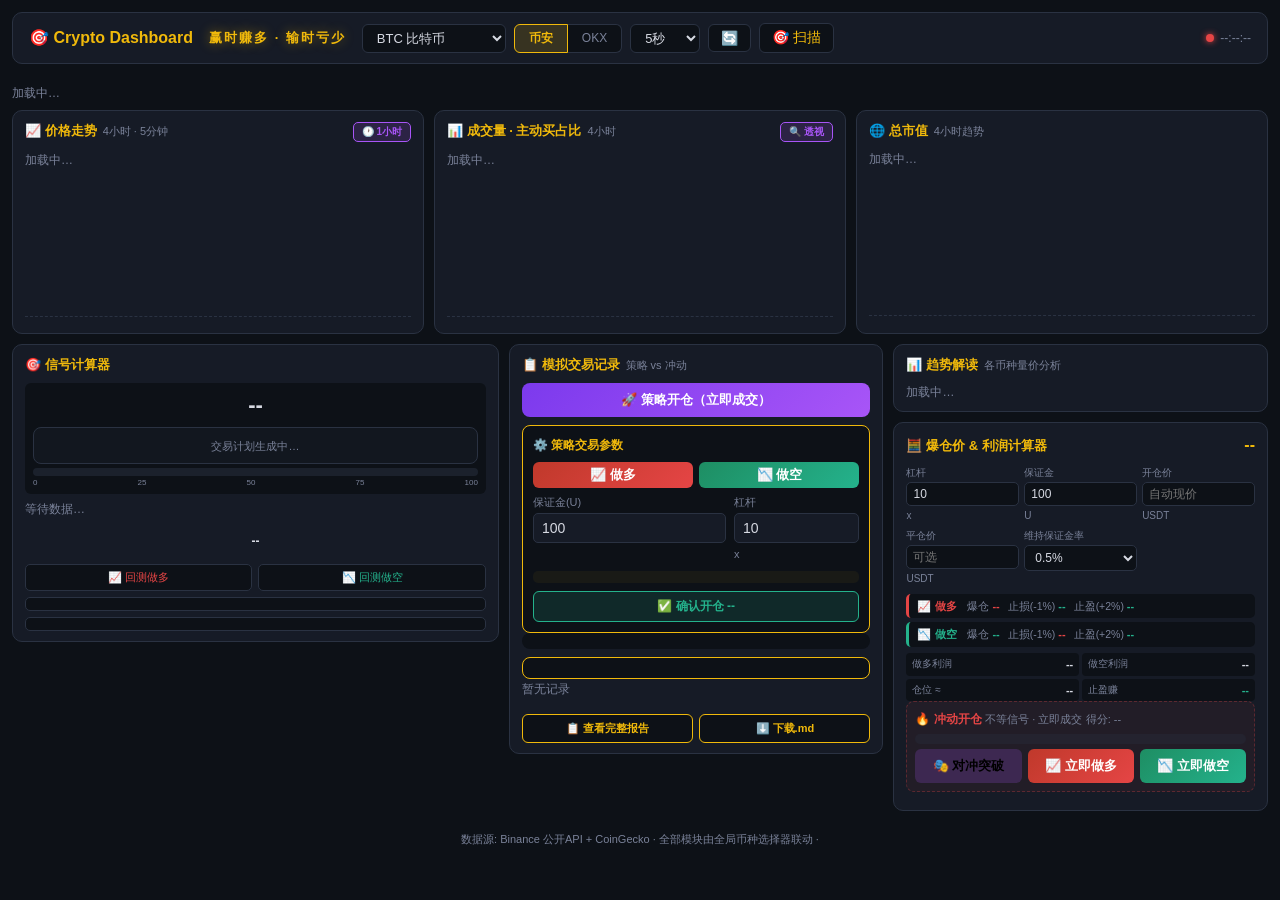
==== index.html @ 4ece56f6 "对冲突破(straddle)一键模式: 🎭双方向同开+结构止损 - 冲动开仓卡新增🎭按钮: 一键开多空双腿(各0×10x可调) - 止损用结构位: 多腿=近10根5m低点/空腿=高点, 止盈各1.5R" ====
<!DOCTYPE html>
<html lang="zh-CN">
<head>
  <meta charset="UTF-8">
  <meta name="viewport" content="width=device-width, initial-scale=1.0">
  <title>赢时赚多 · 输时亏少 — Crypto Dashboard</title>
  <link rel="stylesheet" href="style.css?v=20260913102144">
</head>
<body>
  <!-- 顶栏: 全局控制 -->
  <header class="topbar">
    <div class="logo">🎯 Crypto Dashboard</div>
    <div class="motto">赢时赚多 · 输时亏少</div>
    <div class="controls">
      <select id="coinSel" title="选择币种(币安+OKX双所30币池)">
        <option value="BTCUSDT">BTC 比特币</option>
      </select>
      <div class="src-toggle">
        <button class="src-btn active" id="srcBn">币安</button>
        <button class="src-btn" id="srcOkx">OKX</button>
      </div>
      <select id="intervalSel" title="刷新间隔">
        <option value="5" selected>5秒</option>
        <option value="10">10秒</option>
        <option value="30">30秒</option>
        <option value="60">60秒</option>
      </select>
      <button id="refreshBtn" title="立即刷新">🔄</button>
      <button id="scanBtn" title="扫描30币开仓机会 (快捷键 S)">🎯 扫描</button>
    </div>
    <div class="status">
      <span class="dot" id="statusDot"></span>
      <span id="lastUpdate">--:--:--</span>
    </div>
  </header>

  <!-- 主流币价格条 -->
  <div class="coin-strip" id="coinStrip">
    <span class="loading">加载中…</span>
  </div>

  <!-- 第一行: 三个图表 -->
  <div class="grid charts-row">
    <div class="card chart-card">
      <div class="card-title">📈 价格走势 <span class="sub">4小时 · 5分钟</span>
        <button class="xray-btn" id="hourBtn" title="最近1小时分钟级价格曲线">🕐 1小时</button>
      </div>
      <div id="priceChart" class="chart-area"><span class="loading">加载中…</span></div>
      <div class="chart-info" id="priceInfo"></div>
    </div>
    <div class="card chart-card">
      <div class="card-title">📊 成交量 · 主动买占比 <span class="sub">4小时</span>
        <button class="xray-btn" id="xrayBtn" title="成交透视">🔍 透视</button>
      </div>
      <div id="volChart" class="chart-area"><span class="loading">加载中…</span></div>
      <div class="chart-info" id="volInfo"></div>
    </div>
    <div class="card chart-card">
      <div class="card-title">🌐 总市值 <span class="sub">4小时趋势</span></div>
      <div id="mcChart" class="chart-area"><span class="loading">加载中…</span></div>
      <div class="chart-info" id="mcInfo"></div>
    </div>
  </div>

  <!-- 第二行: 信号 + 趋势 + 计算器 -->
  <div class="grid analysis-row">
    <div class="card signal-card">
      <div class="card-title">🎯 信号计算器</div>
      <div class="score-gauge">
        <div class="sg-score" id="signalScore">--</div>
        <div class="sg-profile" id="signalProfile"></div>
        <div class="tp-box" id="tradePlan"><span class="sub">交易计划生成中…</span></div>
        <div class="sg-bar"><div class="sg-fill" id="scoreBar"></div></div>
        <div class="sg-ticks"><span>0</span><span>25</span><span>50</span><span>75</span><span>100</span></div>
      </div>
      <div id="signalList" class="signal-list"><span class="loading">等待数据…</span></div>
      <div id="signalVerdict" class="verdict">--</div>
      <div class="bt-btns">
        <button id="btLong" class="bt-btn long">📈 回测做多</button>
        <button id="btShort" class="bt-btn short">📉 回测做空</button>
      </div>
      <div id="btResult" class="bt-result hidden"></div>
      <div id="btTrades" class="bt-trades hidden"></div>
    </div>
    <div class="card forward-card">
      <div class="card-title">📋 模拟交易记录 <span class="sub">策略 vs 冲动</span></div>
      <button id="simStartBtn" class="sim-start">🚀 策略开仓（立即成交）</button>
      <div id="simForm" class="sim-form hidden">
        <div class="sim-form-title">⚙️ 策略交易参数</div>
        <div class="impulse-btns" style="margin-bottom:6px">
          <button id="simDirLong" class="impulse-btn il" style="padding:4px">📈 做多</button>
          <button id="simDirShort" class="impulse-btn is" style="padding:4px">📉 做空</button>
        </div>
        <div class="sim-form-grid">
          <label>保证金(U)<input id="simMargin" type="number" value="100" min="10"></label>
          <label>杠杆<input id="simLev" type="number" value="10" min="1" max="125">x</label>
        </div>
        <div id="simPreview" class="sim-preview"></div>
        <button id="simConfirm" class="sim-confirm">✅ 确认开仓 <span id="simConfirmPrice" style="font-weight:800">--</span></button>
      </div>
      <div id="simCompare" class="sim-compare"></div>
      <div id="simActive" class="sim-active hidden"></div>
      <div id="simHistory" class="sim-history"><span class="loading">暂无记录</span></div>
      <div style="display:flex;gap:6px;margin-top:8px">
        <button id="viewReportBtn" class="export-btn" style="flex:1">📋 查看完整报告</button>
        <button id="exportBtn" class="export-btn" style="flex:1" title="写入index.html所在文件夹(需先运行: python3 server.py)">⬇️ 下载.md</button>
      </div>
    </div>
    <div class="trend-calc-col">
    <div class="card trend-card">
      <div class="card-title">📊 趋势解读 <span class="sub">各币种量价分析</span></div>
      <div id="trendList" class="trend-list"><span class="loading">加载中…</span></div>
    </div>
    <div class="card calc-card">
      <div class="card-title">🧮 爆仓价 & 利润计算器 <span id="curPrice" class="calc-cur-price">--</span></div>
      <div class="calc-grid">
        <label>杠杆<input id="lev" type="number" value="10" min="1" max="125">x</label>
        <label>保证金<input id="margin" type="number" value="100">U</label>
        <label>开仓价<input id="entry" type="number" step="any" placeholder="自动现价">USDT</label>
        <label>平仓价<input id="exitP" type="number" step="any" placeholder="可选">USDT</label>
        <label>维持保证金率
          <select id="mmr"><option value="0.004">0.4%</option><option value="0.005" selected>0.5%</option><option value="0.01">1%</option></select>
        </label>
      </div>
      <div class="calc-tps">
        <div class="ctp long">
          <span class="ctp-h">📈 做多</span>
          <span>爆仓 <b id="liqLong" class="c-red">--</b></span>
          <span>止损(-1%) <b id="slLong" class="c-green">--</b></span>
          <span>止盈(+2%) <b id="tpLong" class="c-green">--</b></span>
        </div>
        <div class="ctp short">
          <span class="ctp-h">📉 做空</span>
          <span>爆仓 <b id="liqShort" class="c-green">--</b></span>
          <span>止损(-1%) <b id="slShort" class="c-red">--</b></span>
          <span>止盈(+2%) <b id="tpShort" class="c-green">--</b></span>
        </div>
      </div>
      <div class="calc-results">
        <div class="cr"><label>做多利润</label><b id="pnlLong">--</b></div>
        <div class="cr"><label>做空利润</label><b id="pnlShort">--</b></div>
        <div class="cr"><label>仓位 ≈</label><b id="posSize">--</b></div>
        <div class="cr"><label>止盈赚</label><b id="tpProfit" style="color:var(--down)">--</b></div>
      </div>

      <!-- 冲动开仓区(计算器下方) -->
      <div class="impulse-box">
        <div class="impulse-title">🔥 冲动开仓 <span class="sub">不等信号 · 立即成交</span> <span id="impulseScore" class="sub" style="margin-left:auto">得分: --</span></div>
        <div class="impulse-preview" id="impulsePreview"></div>
        <div class="impulse-btns">
          <button id="hedgeBtn" class="impulse-btn" style="background:rgba(168,85,247,0.2);border-color:rgba(168,85,247,0.5)" title="双方向同开: 多腿止损=近10根5m低点, 空腿止损=近10根高点, 各1.5R止盈, 输腿小亏出局赢腿吃突破">🎭 对冲突破</button>
        <button id="impulseLong" class="impulse-btn il">📈 立即做多</button>
          <button id="impulseShort" class="impulse-btn is">📉 立即做空</button>
        </div>
      </div>
    </div>
    </div>
  </div>

  <footer>
    数据源: Binance 公开API + CoinGecko · 全部模块由全局币种选择器联动 · <span id="dataRange"></span>
  </footer>

  <!-- 开仓机会扫描弹框 -->
  <div class="xray-overlay hidden" id="scanOverlay">
    <div class="xray-modal" style="max-width:600px">
      <div class="xray-header">
        <span class="xray-title">🎯 开仓机会扫描 <span id="scanSummary" class="sub"></span></span>
        <button class="xray-close" id="scanClose">&times;</button>
      </div>
      <div class="xray-body">
        <div class="xs-title">全池信号评分 <span class="sub">按最高分排序 · 点击币种直接跳转 · S键重扫</span></div>
        <div id="scanList" class="scan-list"><span class="loading">按 S 或点按钮开始扫描</span></div>
      </div>
    </div>
  </div>

  <!-- 1小时价格细览弹框 -->
  <div class="xray-overlay hidden" id="hourOverlay">
    <div class="xray-modal" style="max-width:640px">
      <div class="xray-header">
        <span class="xray-title">🕐 最近1小时价格 · <span id="hourSym">--</span></span>
        <button class="xray-close" id="hourClose">&times;</button>
      </div>
      <div class="xray-body">
        <div id="hourStats" class="hour-stats"></div>
        <div id="hourChart" class="hour-chart"><span class="loading">加载中…</span></div>
        <div class="xs-title" style="margin-top:8px">分钟明细 <span class="sub">最新在前 · 时间 | 价格 | 幅度</span></div>
        <div id="hourRows" class="hour-rows"><span class="loading">加载中…</span></div>
      </div>
    </div>
  </div>

  <!-- 成交透视弹框 -->
  <div class="xray-overlay hidden" id="xrayOverlay">
    <div class="xray-modal">
      <div class="xray-header">
        <span class="xray-title">🔍 成交透视 · <span id="xraySym">--</span></span>
        <button class="xray-close" id="xrayClose">&times;</button>
      </div>
      <div class="xray-body">
        <div class="xray-section">
          <div class="xs-title">📐 量价分布 <span class="sub">价格 × 成交量（真实成交密集区）</span></div>
          <div id="xrayProfile" class="xray-profile"><span class="loading">分析中…</span></div>
          <div class="xray-insight" id="xrayProfileInsight"></div>
        </div>
        <div class="xray-section">
          <div class="xs-title">👥 交易者画像 <span class="sub">谁在买 · 谁在卖</span></div>
          <div id="xrayTraders" class="xray-traders"><span class="loading">分析中…</span></div>
          <div class="xray-insight" id="xrayTraderInsight"></div>
        </div>
        <div class="xray-section">
          <div class="xs-title">🤝 市场共识 <span class="sub">交易者的期望与分歧</span></div>
          <div id="xrayConsensus" class="xray-consensus"><span class="loading">分析中…</span></div>
          <div class="xray-insight" id="xrayConsensusInsight"></div>
        </div>
        <div class="xray-section">
          <div class="xs-title">🐋 大单成交 <span class="sub">时间倒序 · 买卖分区</span> <span id="tradeSummary" class="sub"></span></div>
          <div id="tradesArea" class="xray-trades"><span class="loading">加载中…</span></div>
        </div>
        <div class="xray-section">
          <div class="xs-title">🧱 盘口大墙 <span class="sub">支撑/阻力 + 行为追踪</span> <span id="wallTime" class="sub"></span></div>
          <div id="wallsArea" class="xray-walls"><span class="loading">加载中…</span></div>
        </div>
      </div>
    </div>
  </div>

  <!-- 交易报告弹框 -->
  <div class="xray-overlay hidden" id="reportOverlay">
    <div class="xray-modal" style="max-width:600px">
      <div class="xray-header">
        <span class="xray-title">📋 交易报告</span>
        <button class="xray-close" onclick="document.getElementById('reportOverlay').classList.add('hidden')">&times;</button>
      </div>
      <div class="xray-body" id="reportBody"></div>
    </div>
  </div>

  <!-- 交易详情弹框 -->
  <div class="xray-overlay hidden" id="tradeDetailOverlay">
    <div class="xray-modal" style="max-width:480px">
      <div class="xray-header">
        <span class="xray-title" id="tdTitle">交易详情</span>
        <button class="xray-close" onclick="document.getElementById('tradeDetailOverlay').classList.add('hidden')">&times;</button>
      </div>
      <div class="xray-body" id="tdBody"></div>
    </div>
  </div>

  <script src="app.js?v=20260913102144"></script>
</body>
</html>
---- style.css ----
:root {
  --bg: #0d1117;
  --card: #161b26;
  --border: #2a3242;
  --text: #d7dae3;
  --muted: #7a8299;
  --accent: #f0b90b;
  --up: #e54545;
  --down: #24b28c;
  --purple: #a855f7;
}

* { margin: 0; padding: 0; box-sizing: border-box; }

body {
  background: var(--bg);
  color: var(--text);
  font: 13px/1.5 -apple-system, "Segoe UI", "Microsoft YaHei", "PingFang SC", "Noto Sans CJK SC", sans-serif;
  min-height: 100vh;
  padding: 12px;
}

/* ---------- 顶栏 ---------- */
.topbar {
  display: flex;
  align-items: center;
  gap: 16px;
  padding: 10px 16px;
  background: var(--card);
  border: 1px solid var(--border);
  border-radius: 10px;
  margin-bottom: 12px;
}
.logo { font-size: 16px; font-weight: 800; color: var(--accent); }
.controls { display: flex; gap: 8px; align-items: center; }
.controls select {
  background: var(--bg);
  color: var(--text);
  border: 1px solid var(--border);
  border-radius: 6px;
  padding: 5px 10px;
  font-size: 13px;
  cursor: pointer;
}
.controls button {
  background: var(--bg);
  color: var(--accent);
  border: 1px solid var(--border);
  border-radius: 6px;
  padding: 5px 12px;
  font-size: 14px;
  cursor: pointer;
}
.controls button:hover { border-color: var(--accent); }

.src-toggle { display: flex; }
.src-btn {
  background: var(--bg) !important;
  color: var(--muted) !important;
  border: 1px solid var(--border) !important;
  padding: 5px 14px !important;
  font-size: 12px !important;
  cursor: pointer;
  border-radius: 0 !important;
}
.src-btn:first-child { border-radius: 6px 0 0 6px !important; }
.src-btn:last-child { border-radius: 0 6px 6px 0 !important; border-left: none !important; }
.src-btn.active {
  background: rgba(240, 185, 11, 0.15) !important;
  border-color: var(--accent) !important;
  color: var(--accent) !important;
  font-weight: 700;
}
.status { margin-left: auto; display: flex; align-items: center; gap: 6px; font-size: 12px; color: var(--muted); }
.dot { width: 8px; height: 8px; border-radius: 50%; background: var(--muted); }
.dot.ok { background: var(--down); box-shadow: 0 0 6px var(--down); }
.dot.err { background: var(--up); box-shadow: 0 0 6px var(--up); }

/* ---------- 主流币价格条 ---------- */
.coin-strip {
  display: flex;
  gap: 8px;
  padding: 8px 0;
  overflow-x: auto;
}
.coin-chip {
  flex: 1 0 100px;
  min-width: 100px;
  background: var(--card);
  border: 1px solid var(--border);
  border-radius: 8px;
  padding: 6px 10px;
  cursor: pointer;
  transition: border-color 0.2s;
  text-align: center;
}
.coin-chip:hover { border-color: var(--accent); }
.coin-chip.active {
  border-color: var(--accent);
  background: rgba(240, 185, 11, 0.08);
}
.cc-sym { font-size: 12px; font-weight: 700; }
.cc-price { font-size: 13px; font-weight: 700; font-variant-numeric: tabular-nums; margin-top: 1px; }
.cc-chg { font-size: 10.5px; font-weight: 600; }
.cc-chg.up { color: var(--up); }
.cc-chg.down { color: var(--down); }

/* ---------- 网格布局 ---------- */
.grid { display: grid; gap: 10px; margin-bottom: 10px; }
.charts-row { grid-template-columns: 1fr 1fr 1fr; }
.analysis-row { grid-template-columns: 1.3fr 1fr 1fr; align-items: start; }
.data-row { grid-template-columns: 1fr 1fr; }
.grid > .card { min-width: 0; }

@media (max-width: 1200px) {
  .charts-row { grid-template-columns: 1fr; }
  .analysis-row { grid-template-columns: 1fr; }
  .data-row { grid-template-columns: 1fr; }
}

/* ---------- 卡片 ---------- */
.card {
  background: var(--card);
  border: 1px solid var(--border);
  border-radius: 10px;
  padding: 10px 12px;
  overflow: hidden;
}
.card-title {
  font-size: 13px;
  font-weight: 700;
  color: var(--accent);
  margin-bottom: 8px;
  display: flex;
  align-items: baseline;
  gap: 6px;
}
.sub { font-size: 11px; color: var(--muted); font-weight: 400; }
.loading { color: var(--muted); font-size: 12px; }

/* ---------- 图表 ---------- */
.chart-area { min-height: 160px; }
.chart-area svg { width: 100%; display: block; }
.chart-info {
  padding-top: 6px;
  font-size: 11px;
  color: var(--muted);
  border-top: 1px dashed var(--border);
  margin-top: 6px;
}

/* ---------- 信号计算器 ---------- */
.score-gauge {
  margin-bottom: 6px;
  padding: 5px 8px;
  background: var(--bg);
  border-radius: 6px;
  text-align: center;
}
.sg-score {
  font-size: 22px;
  font-weight: 800;
  font-variant-numeric: tabular-nums;
  margin-bottom: 2px;
}
.sg-score.high { color: var(--down); }
.sg-score.mid { color: var(--accent); }
.sg-score.low { color: var(--up); }
.sg-bar {
  height: 8px;
  background: rgba(42,50,66,0.5);
  border-radius: 4px;
  overflow: hidden;
}
.sg-fill {
  height: 100%;
  border-radius: 4px;
  transition: width 0.5s, background 0.3s;
}
.sg-ticks {
  display: flex;
  justify-content: space-between;
  font-size: 8px;
  color: var(--muted);
  margin-top: 1px;
}

.sig-calc {
  padding: 3px 6px;
  background: var(--bg);
  border-radius: 4px;
  margin-bottom: 3px;
}
.sig-calc.passed { border-left: 3px solid var(--down); }
.sig-calc.failed { border-left: 3px solid var(--border); }
.sc-head {
  display: flex;
  align-items: center;
  gap: 4px;
  font-size: 11px;
  flex-wrap: nowrap;
}
.sc-num { color: var(--muted); font-size: 9px; min-width: 12px; }
.sc-name { font-weight: 700; min-width: 52px; white-space: nowrap; }
.sc-pass { font-size: 9px; font-weight: 600; margin-left: auto; white-space: nowrap; }
.sc-pass.on { color: var(--down); }
.sc-pass.off { color: var(--muted); }
.sc-pts { font-weight: 800; font-variant-numeric: tabular-nums; min-width: 36px; text-align: right; white-space: nowrap; }
.sc-pts.on { color: var(--down); }
.sc-pts.off { color: var(--muted); }
.sc-detail {
  display: flex;
  justify-content: space-between;
  font-size: 9px;
  color: var(--muted);
  margin-top: 2px;
  white-space: nowrap;
  overflow: hidden;
}
.sc-val { color: var(--text); font-weight: 600; }
.sc-thresh { color: var(--muted); }
.sc-bar {
  height: 4px;
  background: rgba(42,50,66,0.4);
  border-radius: 2px;
  margin-top: 2px;
  overflow: hidden;
}
.sc-bar-fill {
  height: 100%;
  border-radius: 2px;
  transition: width 0.4s;
}
.sc-bar-fill.pass { background: var(--down); }
.sc-bar-fill.near { background: var(--accent); }
.sc-bar-fill.far  { background: rgba(122,130,153,0.4); }

/* ---------- 信号面板(旧) ---------- */
.signal-list { display: flex; flex-direction: column; gap: 4px; }
.verdict {
  margin-top: 8px;
  padding: 6px 10px;
  border-radius: 6px;
  font-size: 12px;
  font-weight: 700;
  text-align: center;
}
.verdict.go { background: rgba(36,178,140,0.12); color: var(--down); }
.verdict.wait { background: rgba(240,185,11,0.1); color: var(--accent); }
.verdict.no { background: rgba(229,69,69,0.1); color: var(--up); }

.bt-btns { display: flex; gap: 6px; margin-top: 8px; }
.bt-btn {
  flex: 1;
  padding: 5px;
  background: var(--bg);
  border: 1px solid var(--border);
  border-radius: 5px;
  font-size: 11px;
  cursor: pointer;
}
.bt-btn.long { color: var(--up); }
.bt-btn.short { color: var(--down); }
.bt-btn:hover { border-color: var(--accent); }
.bt-btn:disabled { opacity: 0.5; }
.bt-result {
  margin-top: 6px;
  padding: 6px 8px;
  background: var(--bg);
  border: 1px solid var(--border);
  border-radius: 5px;
  font-size: 11px;
}
.bt-result .r { display: flex; justify-content: space-between; padding: 1px 0; }
.bt-result .good { color: var(--down); }
.bt-result .bad { color: var(--up); }

.bt-trades {
  margin-top: 6px;
  padding: 6px 8px;
  background: var(--bg);
  border: 1px solid var(--border);
  border-radius: 5px;
  font-size: 10.5px;
  max-height: 180px;
  overflow-y: auto;
}
.bt-trade-row {
  display: flex;
  gap: 6px;
  padding: 2px 0;
  border-bottom: 1px solid rgba(42,50,66,0.2);
  font-variant-numeric: tabular-nums;
}
.bt-trade-row:last-child { border-bottom: none; }
.bt-t-time { width: 100px; color: var(--muted); }
.bt-t-entry { width: 80px; text-align: right; }
.bt-t-exit { width: 80px; text-align: right; }
.bt-t-result { width: 50px; text-align: center; font-weight: 700; }
.bt-t-result.win { color: var(--down); }
.bt-t-result.loss { color: var(--up); }
.bt-t-pl { width: 60px; text-align: right; font-weight: 700; }
.bt-t-pl.win { color: var(--down); }
.bt-t-pl.loss { color: var(--up); }

.bt-strategy {
  margin-top: 6px;
  padding: 6px 8px;
  background: rgba(240,185,11,0.05);
  border: 1px dashed var(--border);
  border-radius: 5px;
  font-size: 10px;
  color: var(--muted);
  line-height: 1.5;
}
.bt-strategy b { color: var(--accent); }

/* ---------- 模拟交易 ---------- */
.sim-start {
  display: block;
  width: 100%;
  margin-top: 8px;
  padding: 8px;
  background: linear-gradient(135deg, #7c3aed, #a855f7);
  border: none;
  border-radius: 8px;
  color: #fff;
  font-size: 13px;
  font-weight: 700;
  cursor: pointer;
}
.sim-start:hover { box-shadow: 0 2px 12px rgba(168,85,247,0.4); }

.sim-form {
  margin-top: 8px;
  padding: 10px;
  background: var(--bg);
  border: 1px solid var(--accent);
  border-radius: 8px;
}
.sim-form-title { font-size: 12px; font-weight: 700; color: var(--accent); margin-bottom: 8px; }
.sim-form-grid { display: grid; grid-template-columns: 1fr 1fr; gap: 8px; }
.sim-form-grid label { display: flex; flex-direction: column; gap: 3px; font-size: 11px; color: var(--muted); }
.sim-form-grid input {
  background: var(--card); color: var(--text);
  border: 1px solid var(--border); border-radius: 5px;
  padding: 6px 8px; font-size: 14px;
}
.sim-preview {
  margin-top: 8px;
  padding: 6px 8px;
  background: rgba(240,185,11,0.05);
  border-radius: 5px;
  font-size: 11px;
  color: var(--muted);
  line-height: 1.5;
}
.sim-preview b { color: var(--text); }
.sim-confirm {
  display: block;
  width: 100%;
  margin-top: 8px;
  padding: 6px;
  background: rgba(36,178,140,0.15);
  border: 1px solid var(--down);
  border-radius: 6px;
  color: var(--down);
  font-size: 12px;
  font-weight: 700;
  cursor: pointer;
}
.sim-confirm:hover { background: rgba(36,178,140,0.25); }

.sim-active {
  margin-top: 8px;
  padding: 10px;
  background: var(--bg);
  border: 1px solid var(--accent);
  border-radius: 8px;
  font-size: 12px;
}
.sa-status { font-size: 13px; font-weight: 800; margin-bottom: 6px; }
.sa-status.open { color: var(--down); }
.sa-status.win { color: var(--down); }
.sa-status.loss { color: var(--up); }
.sa-status.liquidated { color: #ff4444; }
.sa-status.waiting { color: var(--accent); }
.sa-row { display: flex; justify-content: space-between; padding: 2px 0; }
.sa-row .l { color: var(--muted); font-size: 11px; }
.sa-row .v { font-weight: 700; font-variant-numeric: tabular-nums; }
.sa-pnl { font-size: 18px; font-weight: 800; text-align: center; padding: 6px 0; margin-top: 4px; border-radius: 5px; }
.sa-pnl.pos { color: var(--down); background: rgba(36,178,140,0.1); }
.sa-pnl.neg { color: var(--up); background: rgba(229,69,69,0.1); }

.sim-history { max-height: 200px; overflow-y: auto; margin-bottom: 6px; }
.sim-h-row {
  display: flex;
  gap: 6px;
  padding: 3px 6px;
  font-size: 11px;
  font-variant-numeric: tabular-nums;
  border-bottom: 1px solid rgba(42,50,66,0.2);
  align-items: center;
}
.sh-time { width: 90px; color: var(--muted); font-size: 10px; }
.sh-sym { width: 40px; font-weight: 700; }
.sh-detail { flex: 1; color: var(--muted); font-size: 10px; }
.sh-result { width: 55px; text-align: center; font-weight: 700; font-size: 10px; border-radius: 3px; }
.sh-pnl { width: 65px; text-align: right; font-weight: 700; }
.sh-pnl.pos { color: var(--down); }
.sh-pnl.neg { color: var(--up); }

/* ---------- 前向验证 ---------- */
.forward-card { grid-column: span 1; }

/* ---------- 开仓机会扫描 ---------- */
.scan-list { display: flex; flex-direction: column; gap: 4px; max-height: 62vh; overflow-y: auto; }
.scan-row {
  display: flex; gap: 10px; align-items: center;
  padding: 6px 10px; border-radius: 6px; background: var(--bg);
  font-size: 12px; cursor: pointer; border: 1px solid transparent;
}
.scan-row:hover { border-color: var(--accent); }
.scan-row.hit { background: rgba(240, 185, 11, 0.06); }
.scan-row.hit.strong { border-color: rgba(229, 69, 69, 0.35); }
.sr-sym { width: 50px; font-weight: 700; flex-shrink: 0; }
.sr-tag { width: 42px; flex-shrink: 0; font-size: 9.5px; text-align: center; border-radius: 4px; padding: 1px 0; }
.sr-tag.主流 { background: rgba(240, 185, 11, 0.15); color: var(--accent); }
.sr-tag.山寨 { background: rgba(122, 130, 153, 0.18); color: var(--muted); }
.sr-tag.高波动 { background: rgba(229, 69, 69, 0.15); color: var(--up); }
.sr-verdict { width: 74px; font-weight: 700; flex-shrink: 0; }
.sg-profile { font-size: 10px; color: var(--muted); text-align: center; margin: 2px 0 3px; }
.sr-price { width: 76px; text-align: right; flex-shrink: 0; font-weight: 600; font-variant-numeric: tabular-nums; }
.sr-score { width: 88px; flex-shrink: 0; color: var(--muted); font-variant-numeric: tabular-nums; }
.sr-hits { flex: 1; color: var(--muted); font-size: 10.5px; overflow: hidden; text-overflow: ellipsis; white-space: nowrap; }
.sr-chg { width: 56px; text-align: right; flex-shrink: 0; font-weight: 600; font-variant-numeric: tabular-nums; }
.sr-chg.up { color: var(--up); }
.sr-chg.down { color: var(--down); }

/* 策略开仓方向按钮选中态 */
.impulse-btn.dir-sel {
  border-color: var(--accent);
  background: rgba(240, 185, 11, 0.18);
  font-weight: 800;
  box-shadow: 0 0 0 1px var(--accent) inset;
}

/* ---------- 1小时价格细览 ---------- */
.hour-stats { display: flex; flex-direction: column; gap: 3px; margin-bottom: 6px; }
.hs-row { display: flex; gap: 8px; font-size: 12px; align-items: baseline; flex-wrap: wrap; }
.hs-row .l { color: var(--muted); font-size: 11px; }
.hs-row b { margin-right: 12px; font-variant-numeric: tabular-nums; }
.hour-chart svg { width: 100%; }
.hour-rows { display: flex; flex-direction: column; gap: 2px; max-height: 220px; overflow-y: auto; }
.hr-row { display: flex; gap: 10px; font-size: 11.5px; font-variant-numeric: tabular-nums; padding: 2px 6px; border-radius: 4px; }
.hr-row:nth-child(odd) { background: rgba(42, 50, 66, 0.3); }
.h-time { width: 46px; color: var(--muted); }
.h-price { flex: 1; font-weight: 600; }
.h-chg { width: 72px; text-align: right; }
.h-chg.up { color: var(--up); }
.h-chg.down { color: var(--down); }

/* ---------- 趋势解读 ---------- */
.trend-list { display: flex; flex-direction: column; gap: 2px; max-height: 360px; overflow-y: auto; }
.trend-row {
  display: flex;
  gap: 8px;
  align-items: baseline;
  padding: 3px 6px;
  font-size: 11.5px;
  border-bottom: 1px solid rgba(42,50,66,0.3);
}
.trend-row:last-child { border-bottom: none; }
.tr-sym { width: 48px; font-weight: 700; flex-shrink: 0; }
.tr-verdict { flex: 1; }
.tr-verdict.bull { color: var(--up); }
.tr-verdict.bear { color: var(--down); }
.tr-verdict.neutral { color: var(--muted); }
.tr-verdict.warn { color: var(--accent); }

/* ---------- 计算器 ---------- */
.calc-grid {
  display: grid;
  grid-template-columns: 1fr 1fr 1fr;
  gap: 5px;
  margin-bottom: 8px;
}
.calc-grid label {
  display: flex;
  flex-direction: column;
  gap: 2px;
  font-size: 10px;
  color: var(--muted);
}
.calc-grid input, .calc-grid select {
  background: var(--bg);
  color: var(--text);
  border: 1px solid var(--border);
  border-radius: 5px;
  padding: 4px 6px;
  font-size: 12px;
  width: 100%;
}
.calc-grid input:focus, .calc-grid select:focus { outline: none; border-color: var(--accent); }
.calc-results { display: grid; grid-template-columns: 1fr 1fr; gap: 3px; }
.cr {
  display: flex;
  justify-content: space-between;
  padding: 3px 6px;
  background: var(--bg);
  border-radius: 4px;
  font-size: 11px;
}
.cr label { color: var(--muted); font-size: 10px; }
.cr b { font-variant-numeric: tabular-nums; }

/* ---------- 大单成交 ---------- */
.trades-area { max-height: 320px; overflow-y: auto; }
.trade-section-title {
  padding: 4px 0;
  font-size: 12px;
  font-weight: 700;
}
.trade-section-title.buy { color: var(--up); }
.trade-section-title.sell { color: var(--down); }
.trade-row {
  display: grid;
  grid-template-columns: 70px 45px 1fr 90px 70px;
  gap: 6px;
  padding: 2.5px 0;
  font-size: 11.5px;
  font-variant-numeric: tabular-nums;
  border-bottom: 1px solid rgba(42,50,66,0.2);
}
.trade-row:last-child { border-bottom: none; }
.t-time { color: var(--muted); font-size: 10px; }
.t-side { font-weight: 700; }
.t-side.buy { color: var(--up); }
.t-side.sell { color: var(--down); }
.t-price { text-align: right; }
.t-qty { text-align: right; font-weight: 700; color: var(--accent); }
.t-usd { text-align: right; color: var(--muted); }
.trade-summary-bar {
  display: flex;
  gap: 10px;
  padding: 5px 8px;
  margin-bottom: 6px;
  background: var(--bg);
  border-radius: 5px;
  font-size: 11px;
  font-weight: 600;
}

/* ---------- 盘口大墙 ---------- */
.walls-area { max-height: 320px; overflow-y: auto; }
.wall-h {
  padding: 5px 0 3px;
  font-size: 12px;
  font-weight: 700;
}
.wall-h.sell { color: var(--up); }
.wall-h.buy { color: var(--down); }
.wall-h.eaten { color: var(--accent); border-top: 1px dashed var(--border); margin-top: 6px; padding-top: 6px; }

.w-row {
  display: grid;
  grid-template-columns: 70px 1fr 65px 55px 45px 58px;
  gap: 5px;
  align-items: center;
  padding: 3px 0;
  font-size: 11.5px;
  font-variant-numeric: tabular-nums;
  border-bottom: 1px solid rgba(42,50,66,0.15);
}
.w-row:last-child { border-bottom: none; }
.w-price { font-weight: 700; }
.w-bar { height: 10px; background: rgba(42,50,66,0.5); border-radius: 2px; overflow: hidden; }
.w-fill { height: 100%; border-radius: 2px; display: block; }
.w-fill.buy { background: var(--down); opacity: 0.75; }
.w-fill.sell { background: var(--up); opacity: 0.75; }
.w-qty { text-align: right; font-weight: 700; }
.w-dist { text-align: right; color: var(--muted); font-size: 10px; }
.w-age { text-align: right; color: var(--muted); font-size: 10px; }
.w-cred { text-align: center; font-size: 10px; font-weight: 600; border-radius: 3px; padding: 1px 2px; }
.cred-high { color: var(--down); background: rgba(36,178,140,0.12); }
.cred-mid { color: var(--accent); background: rgba(240,185,11,0.12); }
.cred-low { color: #ff9800; background: rgba(255,152,0,0.12); }
.cred-fake { color: var(--up); background: rgba(229,69,69,0.12); }

.wall-stats {
  display: flex;
  gap: 10px;
  padding: 5px 0;
  margin-top: 6px;
  font-size: 11px;
  border-top: 1px dashed var(--border);
  flex-wrap: wrap;
}

footer {
  text-align: center;
  padding: 10px;
  font-size: 11px;
  color: var(--muted);
}

/* 滚动条 */
::-webkit-scrollbar { width: 6px; }
::-webkit-scrollbar-track { background: transparent; }
::-webkit-scrollbar-thumb { background: var(--border); border-radius: 3px; }

/* ---------- 计算器增强 ---------- */
.calc-cur-price {
  margin-left: auto;
  font-size: 16px;
  font-weight: 800;
  color: var(--accent);
  font-variant-numeric: tabular-nums;
}
.calc-tps {
  margin: 6px 0;
  display: flex;
  flex-direction: column;
  gap: 4px;
}
.ctp {
  display: flex;
  gap: 8px;
  align-items: center;
  padding: 4px 8px;
  background: var(--bg);
  border-radius: 5px;
  font-size: 10.5px;
  flex-wrap: wrap;
}
.ctp.long { border-left: 3px solid var(--up); }
.ctp.short { border-left: 3px solid var(--down); }
.ctp-h { font-weight: 700; font-size: 11px; min-width: 42px; }
.ctp.long .ctp-h { color: var(--up); }
.ctp.short .ctp-h { color: var(--down); }
.ctp span { color: var(--muted); }
.ctp b { font-variant-numeric: tabular-nums; font-size: 11px; }
.c-red { color: var(--up); }
.c-green { color: var(--down); }

/* ---------- 冲动开仓 ---------- */
.impulse-box {
  margin-bottom: 8px;
  padding: 8px;
  background: rgba(229, 69, 69, 0.06);
  border: 1px dashed rgba(229, 69, 69, 0.3);
  border-radius: 8px;
}
.impulse-title {
  font-size: 12px;
  font-weight: 700;
  color: var(--up);
  margin-bottom: 6px;
}
.impulse-btns { display: flex; gap: 6px; }
.impulse-btn {
  flex: 1;
  padding: 8px;
  border: none;
  border-radius: 6px;
  font-size: 13px;
  font-weight: 700;
  cursor: pointer;
  transition: transform 0.1s;
}
.impulse-btn:active { transform: scale(0.97); }
.impulse-btn.il {
  background: linear-gradient(135deg, #c0392b, #e54545);
  color: #fff;
}
.impulse-btn.is {
  background: linear-gradient(135deg, #1e8e63, #24b28c);
  color: #fff;
}
.impulse-hint {
  margin-top: 5px;
  font-size: 10px;
  color: var(--muted);
  text-align: center;
}

.sim-compare {
  margin-bottom: 8px;
  padding: 8px;
  background: var(--bg);
  border-radius: 8px;
}
.scmp-row {
  display: flex;
  align-items: center;
  gap: 8px;
  padding: 3px 0;
  font-size: 11.5px;
}
.scmp-label { width: 70px; font-weight: 700; }
.scmp-label.strategy { color: var(--down); }
.scmp-label.impulse { color: var(--up); }
.scmp-detail { flex: 1; color: var(--muted); font-size: 10.5px; }
.scmp-pnl { font-weight: 800; font-variant-numeric: tabular-nums; }
.scmp-verdict {
  margin-top: 5px;
  padding: 4px 8px;
  border-radius: 4px;
  font-size: 10.5px;
  font-weight: 700;
  text-align: center;
}

.impulse-preview {
  margin: 5px 0;
  padding: 5px 8px;
  background: rgba(42,50,66,0.3);
  border-radius: 5px;
  font-size: 10.5px;
  color: var(--muted);
  line-height: 1.6;
}
.impulse-preview b { color: var(--text); font-variant-numeric: tabular-nums; }
.impulse-preview .tp { color: var(--down); font-weight: 700; }
.impulse-preview .sl { color: var(--up); font-weight: 700; }

/* ---------- 成交透视 ---------- */
.xray-btn {
  margin-left: auto;
  background: rgba(168, 85, 247, 0.15);
  border: 1px solid var(--purple);
  border-radius: 5px;
  color: var(--purple);
  font-size: 10px;
  padding: 2px 8px;
  cursor: pointer;
  font-weight: 600;
}
.xray-btn:hover { background: rgba(168, 85, 247, 0.25); }

.xray-overlay {
  position: fixed;
  inset: 0;
  background: rgba(0, 0, 0, 0.7);
  z-index: 1000;
  display: flex;
  align-items: center;
  justify-content: center;
  backdrop-filter: blur(3px);
}
.xray-overlay.hidden { display: none; }
.xray-modal {
  width: 90%;
  max-width: 700px;
  max-height: 85vh;
  background: var(--card);
  border: 1px solid var(--purple);
  border-radius: 12px;
  overflow: hidden;
  display: flex;
  flex-direction: column;
}
.xray-header {
  display: flex;
  align-items: center;
  justify-content: space-between;
  padding: 12px 16px;
  border-bottom: 1px solid var(--border);
  background: rgba(168, 85, 247, 0.08);
}
.xray-title { font-size: 15px; font-weight: 700; color: var(--purple); }
.xray-close {
  background: none;
  border: none;
  color: var(--muted);
  font-size: 22px;
  cursor: pointer;
  padding: 0 6px;
}
.xray-close:hover { color: var(--up); }
.xray-body {
  padding: 12px 16px;
  overflow-y: auto;
  flex: 1;
}
.xray-section { margin-bottom: 14px; }
.xs-title {
  font-size: 13px;
  font-weight: 700;
  color: var(--accent);
  margin-bottom: 8px;
}

/* 量价分布 */
.xray-profile { font-size: 11px; }
.vp-row {
  display: grid;
  grid-template-columns: 70px 1fr 55px 50px;
  gap: 6px;
  align-items: center;
  padding: 1.5px 0;
  font-variant-numeric: tabular-nums;
}
.vp-price { text-align: right; font-weight: 600; color: var(--muted); }
.vp-price.poc { color: var(--accent); font-weight: 800; }
.vp-bar-wrap { height: 14px; background: rgba(42,50,66,0.3); border-radius: 2px; overflow: hidden; position: relative; }
.vp-bar { height: 100%; border-radius: 2px; }
.vp-bar.buy { background: var(--up); opacity: 0.7; }
.vp-bar.sell { background: var(--down); opacity: 0.7; }
.vp-bar.mixed { background: linear-gradient(90deg, var(--up) 50%, var(--down) 50%); opacity: 0.6; }
.vp-buy { text-align: right; color: var(--up); font-size: 10px; }
.vp-sell { text-align: right; color: var(--down); font-size: 10px; }

/* 交易者画像 */
.xray-traders { font-size: 11.5px; }
.tr-row {
  display: grid;
  grid-template-columns: 60px 1fr 55px 55px 70px;
  gap: 6px;
  align-items: center;
  padding: 4px 6px;
  background: var(--bg);
  border-radius: 5px;
  margin-bottom: 3px;
}
.tr-label { font-weight: 700; }
.tr-label.retail { color: var(--muted); }
.tr-label.mid { color: #f0b90b; }
.tr-label.whale { color: var(--purple); }
.tr-bar-wrap { height: 10px; background: rgba(42,50,66,0.3); border-radius: 2px; overflow: hidden; display: flex; }
.tr-buy-bar { height: 100%; background: var(--up); opacity: 0.75; }
.tr-sell-bar { height: 100%; background: var(--down); opacity: 0.75; }
.tr-buypct { text-align: right; color: var(--up); font-weight: 600; }
.tr-sellpct { text-align: right; color: var(--down); font-weight: 600; }
.tr-verdict { text-align: center; font-size: 10px; font-weight: 600; }

/* 共识分析 */
.xray-consensus { font-size: 12px; }
.con-row {
  display: flex;
  justify-content: space-between;
  padding: 4px 8px;
  background: var(--bg);
  border-radius: 5px;
  margin-bottom: 3px;
  align-items: center;
}
.con-label { color: var(--muted); font-size: 11px; }
.con-val { font-weight: 700; font-variant-numeric: tabular-nums; }
.con-bar-wrap { flex: 1; height: 8px; background: rgba(42,50,66,0.3); border-radius: 3px; margin: 0 10px; overflow: hidden; }
.con-fill { height: 100%; border-radius: 3px; }

.xray-insight {
  margin-top: 6px;
  padding: 6px 10px;
  background: rgba(240, 185, 11, 0.06);
  border-left: 3px solid var(--accent);
  border-radius: 0 5px 5px 0;
  font-size: 11px;
  color: var(--text);
  line-height: 1.5;
}

.motto {
  font-size: 13px;
  font-weight: 800;
  color: var(--accent);
  letter-spacing: 2px;
  text-shadow: 0 0 12px rgba(240, 185, 11, 0.4);
}

.sa-actions {
  display: flex;
  gap: 6px;
  margin-top: 6px;
  padding-top: 6px;
  border-top: 1px dashed var(--border);
}
.sa-edit, .sa-del {
  flex: 1;
  padding: 4px;
  background: var(--bg);
  border: 1px solid var(--border);
  border-radius: 4px;
  font-size: 10px;
  cursor: pointer;
}
.sa-edit { color: var(--accent); }
.sa-del { color: var(--up); }
.sa-edit:hover { border-color: var(--accent); }
.sa-del:hover { border-color: var(--up); background: rgba(229,69,69,0.08); }

.calc-card { grid-column: 3; }

.xray-trades, .xray-walls { max-height: 280px; overflow-y: auto; font-size: 11.5px; }

.trend-calc-col { display: flex; flex-direction: column; gap: 10px; min-width: 0; }

.sh-detail-btn {
  background: var(--bg);
  border: 1px solid var(--border);
  border-radius: 3px;
  padding: 1px 5px;
  font-size: 11px;
  cursor: pointer;
}
.sh-detail-btn:hover { border-color: var(--accent); }

.export-btn {
  display: block;
  width: 100%;
  margin-top: 8px;
  padding: 6px;
  background: var(--bg);
  border: 1px solid var(--accent);
  border-radius: 6px;
  color: var(--accent);
  font-size: 11px;
  font-weight: 600;
  cursor: pointer;
}
.export-btn:hover { background: rgba(240,185,11,0.1); }

.tr-row { grid-template-columns: 55px 95px 1fr 42px 42px 50px !important; }
.tr-vol {
  font-size: 11px;
  font-weight: 700;
  font-variant-numeric: tabular-nums;
  white-space: nowrap;
}

.sa-close {
  color: var(--down);
  border-color: var(--down) !important;
  font-weight: 700;
}
.sa-close:hover { background: rgba(36,178,140,0.1); }

/* 精准交易计划 */
.tp-box { border: 1px solid var(--border); border-radius: 8px; padding: 8px 10px; margin: 6px 0 4px; background: rgba(42,50,66,0.18); }
.tp-head { font-size: 12px; font-weight: 800; color: var(--accent); margin-bottom: 5px; }
.tp-row { font-size: 11.5px; line-height: 1.7; }
.tp-row.env { font-weight: 700; }
.tp-row.wait { color: var(--muted); }
.tp-row.note { color: var(--muted); font-size: 10.5px; border-top: 1px dashed var(--border); margin-top: 4px; padding-top: 4px; }
.tp-on { color: var(--down); font-weight: 700; }
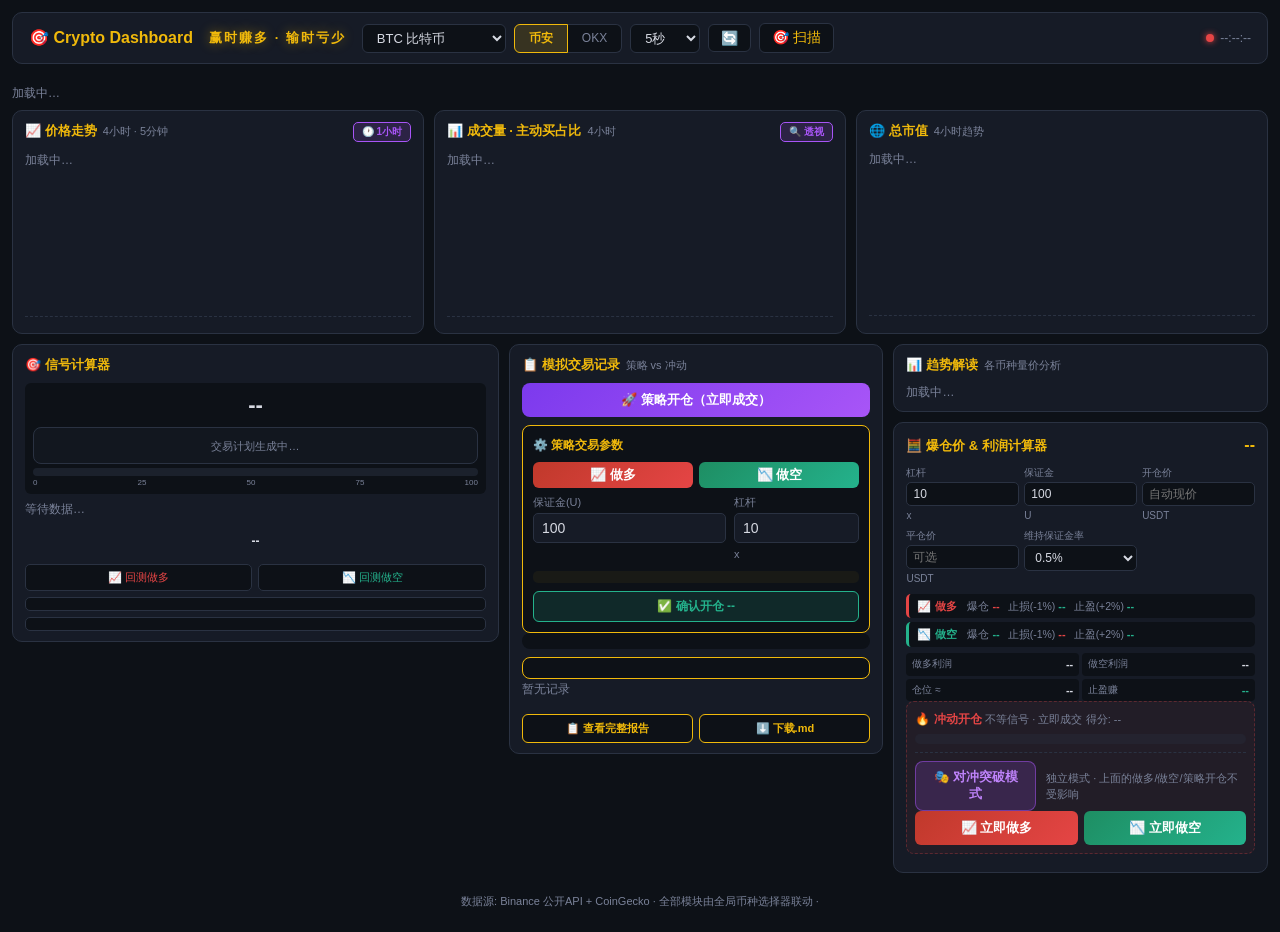
==== commit 7dc3bf10: "🎭对冲突破独立成区, 删除低分拦截弹窗恢复原操作流 - 🎭按钮移到冲动预览下方独立区块, 明确标注'独立模式·不影响原有操作' - 撤掉确认开仓的<50分confirm拦截, 一键开仓恢复原样(得分仍" ====
--- a/index.html
+++ b/index.html
@@ -4,7 +4,7 @@
   <meta charset="UTF-8">
   <meta name="viewport" content="width=device-width, initial-scale=1.0">
   <title>赢时赚多 · 输时亏少 — Crypto Dashboard</title>
-  <link rel="stylesheet" href="style.css?v=20260913102144">
+  <link rel="stylesheet" href="style.css?v=20260913102751">
 </head>
 <body>
   <!-- 顶栏: 全局控制 -->
@@ -147,9 +147,12 @@
       <div class="impulse-box">
         <div class="impulse-title">🔥 冲动开仓 <span class="sub">不等信号 · 立即成交</span> <span id="impulseScore" class="sub" style="margin-left:auto">得分: --</span></div>
         <div class="impulse-preview" id="impulsePreview"></div>
+        <div class="hedge-zone">
+          <button id="hedgeBtn" class="hedge-btn" title="独立模式: 双方向同开, 结构止损+1.5R止盈">🎭 对冲突破模式</button>
+          <span class="sub">独立模式 · 上面的做多/做空/策略开仓不受影响</span>
+        </div>
         <div class="impulse-btns">
-          <button id="hedgeBtn" class="impulse-btn" style="background:rgba(168,85,247,0.2);border-color:rgba(168,85,247,0.5)" title="双方向同开: 多腿止损=近10根5m低点, 空腿止损=近10根高点, 各1.5R止盈, 输腿小亏出局赢腿吃突破">🎭 对冲突破</button>
-        <button id="impulseLong" class="impulse-btn il">📈 立即做多</button>
+          <button id="impulseLong" class="impulse-btn il">📈 立即做多</button>
           <button id="impulseShort" class="impulse-btn is">📉 立即做空</button>
         </div>
       </div>
@@ -248,6 +251,6 @@
     </div>
   </div>
 
-  <script src="app.js?v=20260913102144"></script>
+  <script src="app.js?v=20260913102751"></script>
 </body>
 </html>
--- a/style.css
+++ b/style.css
@@ -944,3 +944,8 @@
 .tp-row.wait { color: var(--muted); }
 .tp-row.note { color: var(--muted); font-size: 10.5px; border-top: 1px dashed var(--border); margin-top: 4px; padding-top: 4px; }
 .tp-on { color: var(--down); font-weight: 700; }
+
+/* 对冲突破独立区 */
+.hedge-zone { display: flex; align-items: center; gap: 10px; margin-top: 8px; padding-top: 8px; border-top: 1px dashed var(--border); }
+.hedge-btn { background: rgba(168,85,247,0.18); color: #c084fc; border: 1px solid rgba(168,85,247,0.5); border-radius: 8px; padding: 7px 16px; font-size: 12.5px; font-weight: 800; cursor: pointer; }
+.hedge-btn:hover { background: rgba(168,85,247,0.32); }
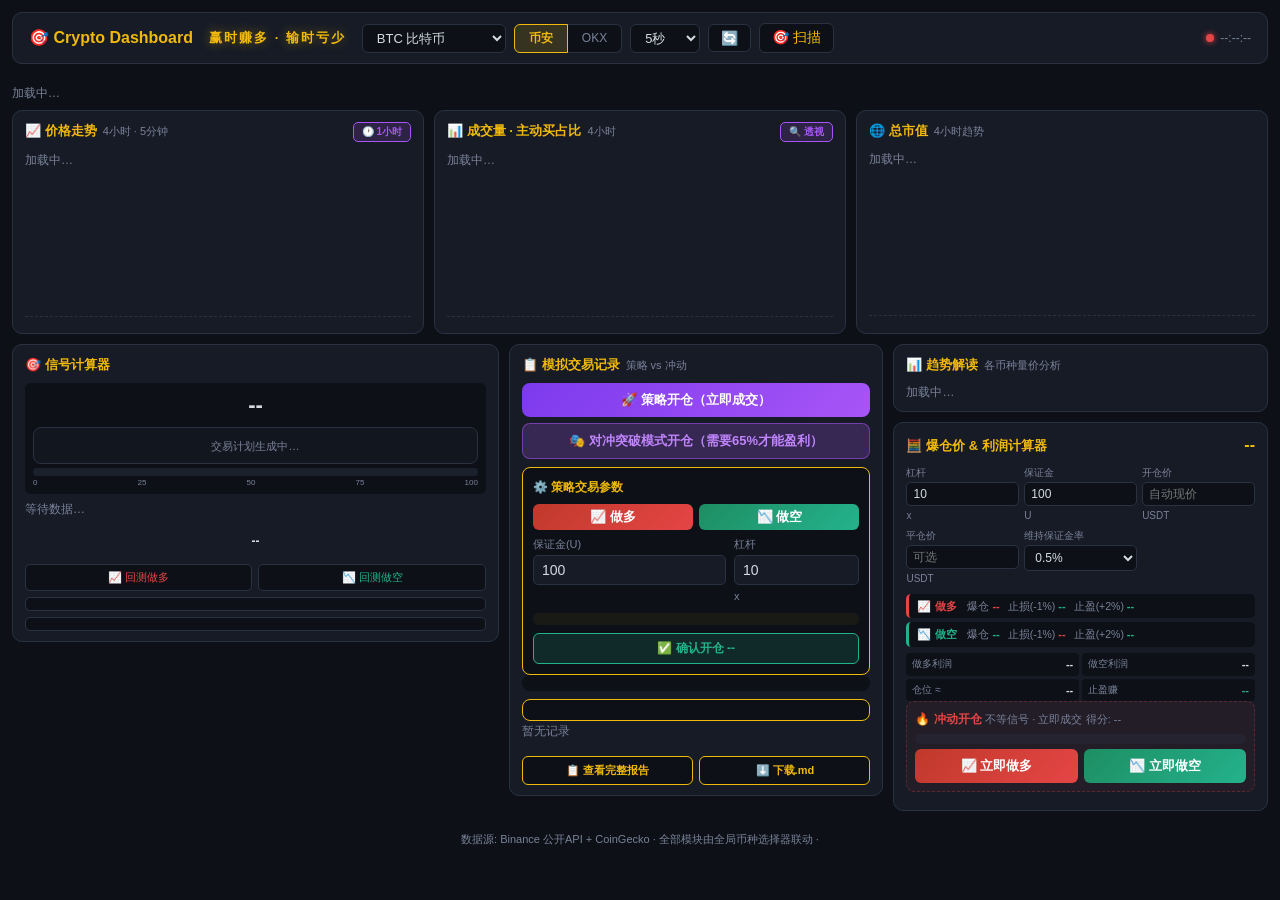
==== commit 86fd096c: "对冲突破按钮移至策略开仓正下方: '🎭对冲突破模式开仓(需要65%才能盈利)'" ====
--- a/index.html
+++ b/index.html
@@ -4,7 +4,7 @@
   <meta charset="UTF-8">
   <meta name="viewport" content="width=device-width, initial-scale=1.0">
   <title>赢时赚多 · 输时亏少 — Crypto Dashboard</title>
-  <link rel="stylesheet" href="style.css?v=20260913102751">
+  <link rel="stylesheet" href="style.css?v=20260913133156">
 </head>
 <body>
   <!-- 顶栏: 全局控制 -->
@@ -85,6 +85,7 @@
     <div class="card forward-card">
       <div class="card-title">📋 模拟交易记录 <span class="sub">策略 vs 冲动</span></div>
       <button id="simStartBtn" class="sim-start">🚀 策略开仓（立即成交）</button>
+        <button id="hedgeStartBtn" class="sim-start hedge-start" title="双方向同开: 多腿止损=近10根5m低点/空腿=高点, 各1.5R止盈。震荡双杀是主要风险, 组合需约65%单组胜率才覆盖双杀亏损">🎭 对冲突破模式开仓（需要65%才能盈利）</button>
       <div id="simForm" class="sim-form hidden">
         <div class="sim-form-title">⚙️ 策略交易参数</div>
         <div class="impulse-btns" style="margin-bottom:6px">
@@ -147,10 +148,7 @@
       <div class="impulse-box">
         <div class="impulse-title">🔥 冲动开仓 <span class="sub">不等信号 · 立即成交</span> <span id="impulseScore" class="sub" style="margin-left:auto">得分: --</span></div>
         <div class="impulse-preview" id="impulsePreview"></div>
-        <div class="hedge-zone">
-          <button id="hedgeBtn" class="hedge-btn" title="独立模式: 双方向同开, 结构止损+1.5R止盈">🎭 对冲突破模式</button>
-          <span class="sub">独立模式 · 上面的做多/做空/策略开仓不受影响</span>
-        </div>
+
         <div class="impulse-btns">
           <button id="impulseLong" class="impulse-btn il">📈 立即做多</button>
           <button id="impulseShort" class="impulse-btn is">📉 立即做空</button>
@@ -251,6 +249,6 @@
     </div>
   </div>
 
-  <script src="app.js?v=20260913102751"></script>
+  <script src="app.js?v=20260913133156"></script>
 </body>
 </html>
--- a/style.css
+++ b/style.css
@@ -949,3 +949,6 @@
 .hedge-zone { display: flex; align-items: center; gap: 10px; margin-top: 8px; padding-top: 8px; border-top: 1px dashed var(--border); }
 .hedge-btn { background: rgba(168,85,247,0.18); color: #c084fc; border: 1px solid rgba(168,85,247,0.5); border-radius: 8px; padding: 7px 16px; font-size: 12.5px; font-weight: 800; cursor: pointer; }
 .hedge-btn:hover { background: rgba(168,85,247,0.32); }
+
+.hedge-start { background: rgba(168,85,247,0.22); color: #c084fc; border: 1px solid rgba(168,85,247,0.55); margin-top: 6px; }
+.hedge-start:hover { background: rgba(168,85,247,0.38); }
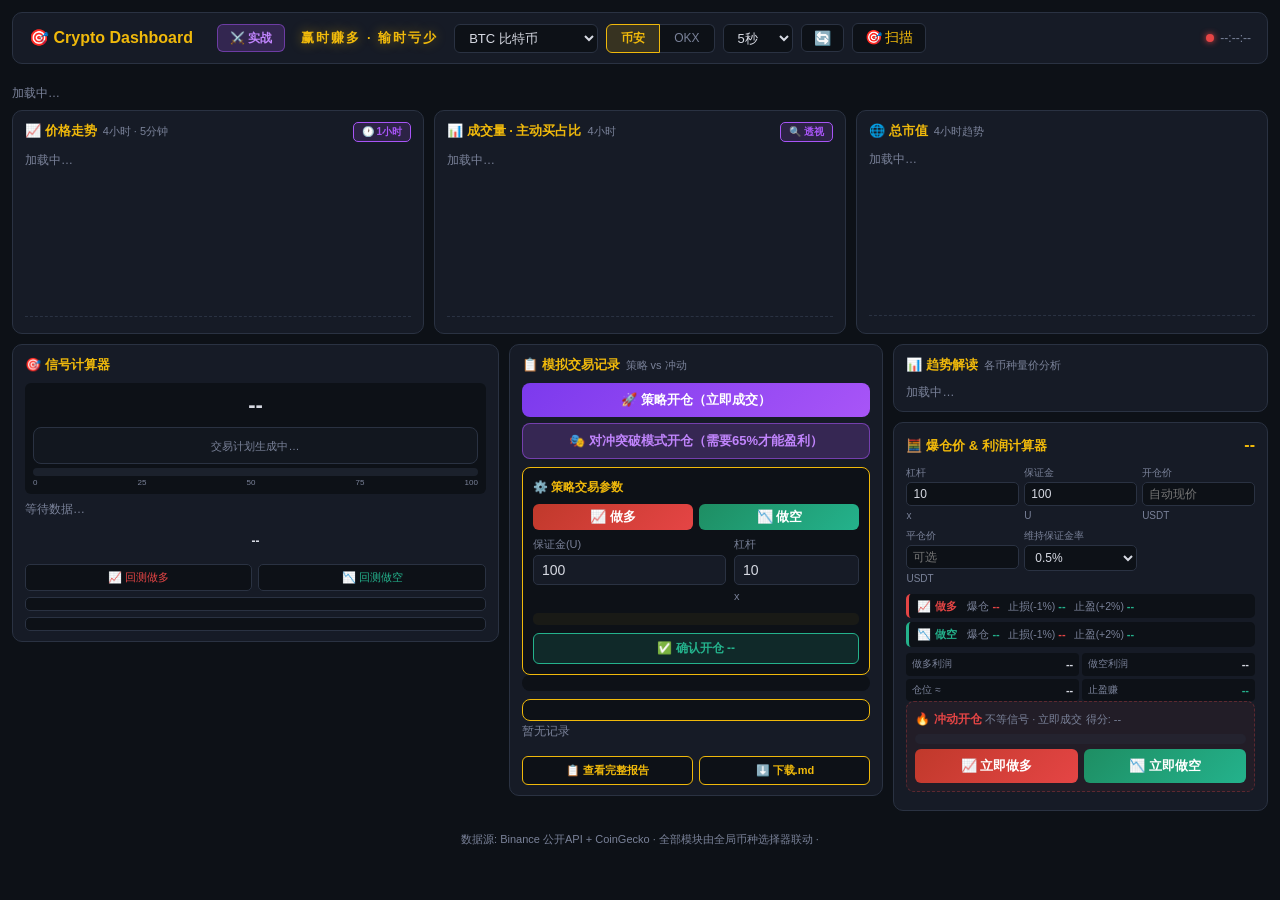
==== commit e8bc3a1d: "主页面加⚔️实战OKX入口链接" ====
--- a/index.html
+++ b/index.html
@@ -4,12 +4,13 @@
   <meta charset="UTF-8">
   <meta name="viewport" content="width=device-width, initial-scale=1.0">
   <title>赢时赚多 · 输时亏少 — Crypto Dashboard</title>
-  <link rel="stylesheet" href="style.css?v=20260913133156">
+  <link rel="stylesheet" href="style.css?v=20260916212516">
 </head>
 <body>
   <!-- 顶栏: 全局控制 -->
   <header class="topbar">
     <div class="logo">🎯 Crypto Dashboard</div>
+    <a href="battle.html" class="battle-link" title="实战OKX: 双向100U×10x, 感受资金流失速度">⚔️ 实战</a>
     <div class="motto">赢时赚多 · 输时亏少</div>
     <div class="controls">
       <select id="coinSel" title="选择币种(币安+OKX双所30币池)">
@@ -166,8 +167,21 @@
   <div class="xray-overlay hidden" id="scanOverlay">
     <div class="xray-modal" style="max-width:600px">
       <div class="xray-header">
-        <span class="xray-title">🎯 开仓机会扫描 <span id="scanSummary" class="sub"></span></span>
+        <span class="xray-title">📡 扫描 <span id="scanSummary" class="sub"></span></span>
         <button class="xray-close" id="scanClose">&times;</button>
+      </div>
+      <div class="scan-tabs">
+        <button class="rt2-btn active" id="tabSignal">🎯 信号(30池)</button>
+        <button class="rt2-btn" id="radarTab" data-src="binance">🔥 热点·币安</button>
+        <button class="rt2-btn" data-src="okx">🔥 热点·OKX</button>
+      </div>
+      <div id="radarWrap" class="hidden">
+        <div class="hot-table-wrap">
+          <table class="hot-table">
+            <thead id="radarHead"></thead>
+            <tbody id="radarBody"></tbody>
+          </table>
+        </div>
       </div>
       <div class="xray-body">
         <div class="xs-title">全池信号评分 <span class="sub">按最高分排序 · 点击币种直接跳转 · S键重扫</span></div>
@@ -249,6 +263,6 @@
     </div>
   </div>
 
-  <script src="app.js?v=20260913133156"></script>
+  <script src="app.js?v=20260916212516"></script>
 </body>
 </html>
--- a/style.css
+++ b/style.css
@@ -952,3 +952,24 @@
 
 .hedge-start { background: rgba(168,85,247,0.22); color: #c084fc; border: 1px solid rgba(168,85,247,0.55); margin-top: 6px; }
 .hedge-start:hover { background: rgba(168,85,247,0.38); }
+
+/* 扫描弹窗标签 + 雷达热表 */
+.scan-tabs { display: flex; gap: 6px; margin-bottom: 8px; }
+.rt2-btn { background: var(--bg); color: var(--muted); border: 1px solid var(--border); border-radius: 6px; padding: 4px 12px; font-size: 11.5px; cursor: pointer; }
+.rt2-btn.active { color: var(--accent); border-color: var(--accent); }
+.hot-table-wrap { max-height: 60vh; overflow-y: auto; }
+.hot-table { width: 100%; border-collapse: collapse; font-variant-numeric: tabular-nums; }
+.hot-table th { font-size: 10.5px; color: var(--muted); text-align: right; padding: 4px 7px; border-bottom: 1px solid var(--border); white-space: nowrap; }
+.hot-table th:nth-child(1), .hot-table th:nth-child(2) { text-align: left; }
+.hot-table td { font-size: 11.5px; padding: 4px 7px; text-align: right; border-bottom: 1px solid rgba(42,50,66,0.35); white-space: nowrap; }
+.hot-table td.dim { color: var(--muted); font-size: 10.5px; }
+.hot-table td.sym { text-align: left; }
+.hot-table td.num.up { color: var(--up); }
+.hot-table td.num.down { color: var(--down); }
+.hot-table td.heatc { font-weight: 800; color: var(--accent); }
+.hot-table tr.rrow { cursor: pointer; }
+.hot-table tr.rrow:hover { background: rgba(240,185,11,0.07); }
+.hot-table td.bdiff-hi { font-weight: 700; }
+
+.battle-link { display:inline-block; padding:4px 12px; background:rgba(168,85,247,0.2); color:#c084fc; border:1px solid rgba(168,85,247,0.5); border-radius:6px; font-size:12px; font-weight:800; text-decoration:none; margin-left:8px; }
+.battle-link:hover { background:rgba(168,85,247,0.35); }
